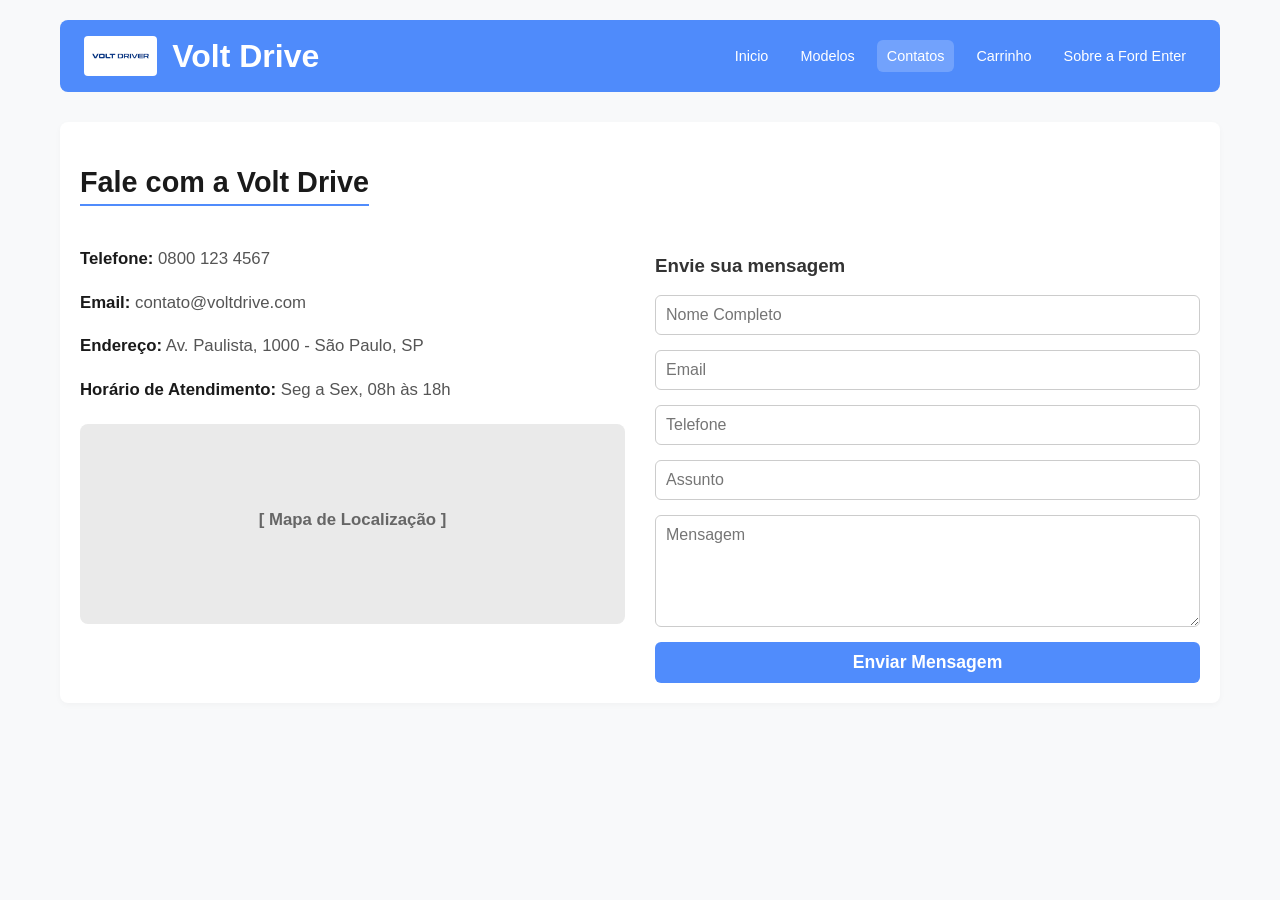
==== contatos.html @ e4ba7c5f "ultima att" ====
<!DOCTYPE html>
<html lang="pt-BR">
<head>
    <meta charset="UTF-8">
    <meta name="viewport" content="width=device-width, initial-scale=1.0">
    <link rel="stylesheet" href="style.css">
    <title>Contatos - Volt Drive</title>
</head>
<body>
    <main class="container"> 
        
        <!-- Cabeçalho Padronizado -->
        <section class="welcome-card"> 
            <div class="links">
                <header style="display: flex; align-items: center; gap: 15px;">
                    <img src="logotipo.jpg" alt="Logo Volt Drive" style="height: 40px; border-radius: 4px;">
                    <h1 id="titulo">Volt Drive</h1>
                </header>

                <nav class="menu-principal">
                    <a href="home.html">Inicio</a>
                    <a href="modelos.css">Modelos</a>
                    <a href="contatos.html" class="active">Contatos</a>
                    <a href="carrinho.html">Carrinho</a>
                    <a href="sobre_ford.html">Sobre a Ford Enter</a>
                </nav>
            </div>
        </section>

        <!-- Seção de Contatos dividida em duas colunas -->
        <section class="informações">
            <h2 class="titulo-secao">Fale com a Volt Drive</h2>
            
            <div style="display: flex; flex-wrap: wrap; gap: 30px; margin-top: 20px;">
                
                <!-- Informações e Mapa (Esquerda) -->
                <div style="flex: 1; min-width: 280px;">
                    <p><strong>Telefone:</strong> 0800 123 4567</p>
                    <p><strong>Email:</strong> contato@voltdrive.com</p>
                    <p><strong>Endereço:</strong> Av. Paulista, 1000 - São Paulo, SP</p>
                    <p><strong>Horário de Atendimento:</strong> Seg a Sex, 08h às 18h</p>
                    
                    <!-- Espaço reservado para o Mapa -->
                    <div style="margin-top: 20px; background-color: #eaeaea; height: 200px; display: flex; justify-content: center; align-items: center; border-radius: 8px;">
                        <p style="color: #666; font-weight: bold;">[ Mapa de Localização ]</p>
                    </div>
                </div>

                <!-- Formulário de Preenchimento (Direita) -->
                <div style="flex: 1; min-width: 280px;">
                    <h3>Envie sua mensagem</h3>
                    <form style="display: flex; flex-direction: column; gap: 15px; margin-top: 15px;">
                        <input type="text" placeholder="Nome Completo" style="padding: 10px; border: 1px solid #ccc; border-radius: 6px; font-family: inherit;">
                        <input type="email" placeholder="Email" style="padding: 10px; border: 1px solid #ccc; border-radius: 6px; font-family: inherit;">
                        <input type="tel" placeholder="Telefone" style="padding: 10px; border: 1px solid #ccc; border-radius: 6px; font-family: inherit;">
                        <input type="text" placeholder="Assunto" style="padding: 10px; border: 1px solid #ccc; border-radius: 6px; font-family: inherit;">
                        <textarea placeholder="Mensagem" rows="5" style="padding: 10px; border: 1px solid #ccc; border-radius: 6px; font-family: inherit; resize: vertical;"></textarea>
                        
                        <button type="button" class="btn-primario">Enviar Mensagem</button>
                    </form>
                </div>
            </div>
        </section>

    </main>
</body>
</html>
---- style.css ----
/* --- 1. VARIÁVEIS GLOBAIS DE CORES E ESTILOS --- */
:root {
    --raio: 8px;
    --cor-primaria: rgba(43, 116, 252, 0.822);
    --cor-primaria-hover: #1a5deb;
    --cor-fundo: #f8f9fa;
    --cor-texto: #333333;
    --cor-branco: #ffffff;
    --cor-cinza-claro: #e9ecef;
    --cor-cinza-texto: #555555;
}

/* --- 2. RESET E TIPOGRAFIA BASE --- */
* {
    box-sizing: border-box;
}

body {
    font-family: Arial, sans-serif;
    background-color: var(--cor-fundo);
    color: var(--cor-texto);
    margin: 0;
    padding: 0;
}

/* Container Principal global para alinhar todas as páginas */
.container {
    padding: 20px;
    display: flex;
    flex-direction: column;
    gap: 30px;
    max-width: 1200px;
    margin: 0 auto;
}

/* --- 3. CABEÇALHO GLOBAL E MENU --- */
.welcome-card {
    width: 100%;
}

.links {
    display: grid;
    grid-template-columns: minmax(180px, 1fr) minmax(0, 2fr);
    align-items: center;
    gap: 24px;
    padding: 16px 24px;
    background-color: var(--cor-primaria);
    border-radius: var(--raio);
}

.links header {
    min-width: 0;
    display: flex;
    align-items: center;
    gap: 15px;
}

.links header img {
    height: 40px;
    border-radius: 4px;
}

#titulo {
    margin: 0;
    color: var(--cor-branco);
    font-size: clamp(1.5rem, 3vw, 2rem);
    line-height: 1.2;
}

.menu-principal {
    display: flex;
    justify-content: flex-end;
    align-items: center;
    flex-wrap: wrap;
    gap: 12px;
}

.menu-principal a {
    color: var(--cor-branco);
    font-size: 0.9rem;
    text-decoration: none;
    padding: 8px 10px;
    border-radius: 6px;
    transition: background-color 0.2s ease, color 0.2s ease;
}

.menu-principal a:hover,
.menu-principal a.active {
    background-color: rgba(255, 255, 255, 0.2);
    color: var(--cor-branco);
}

/* Responsividade do cabeçalho para telas menores */
@media (max-width: 720px) {
    .links {
        grid-template-columns: 1fr;
        gap: 16px;
    }
    .menu-principal {
        justify-content: flex-start;
    }
}

/* --- 4. SEÇÃO HERO / DESTAQUE (Modelos e Promoções) --- */
.reservar-hero {
    display: flex;
    align-items: center;
    justify-content: space-between;
    background-color: var(--cor-branco);
    padding: 40px;
    border-radius: var(--raio);
    box-shadow: 0 4px 12px rgba(0,0,0,0.05);
    flex-wrap: wrap;
    gap: 30px;
}

.texto-reserva {
    flex: 1;
    min-width: 300px;
}

.texto-reserva h2 {
    font-size: 2.2rem;
    margin-bottom: 10px;
    color: #1a1a1a;
}

.texto-reserva p {
    font-size: 1.1rem;
    margin-bottom: 20px;
    color: var(--cor-cinza-texto);
    line-height: 1.5;
}

.imagem-reserva {
    flex: 1;
    min-width: 300px;
    display: flex;
    justify-content: center;
}

.imagem-reserva img {
    width: 100%;
    max-width: 500px;
    border-radius: var(--raio);
    object-fit: cover;
}

/* --- 5. GRIDS E CARDS DE PRODUTOS/ITENS --- */
.titulo-secao {
    margin-bottom: 20px;
    font-size: 1.8rem;
    border-bottom: 2px solid var(--cor-primaria);
    display: inline-block;
    padding-bottom: 5px;
    color: #1a1a1a;
}

.grid-modelos {
    display: flex;
    gap: 20px;
    flex-wrap: wrap;
    justify-content: space-between;
}

.card-carro {
    background-color: var(--cor-branco);
    padding: 20px;
    border-radius: var(--raio);
    flex: 1;
    min-width: 280px;
    box-shadow: 0 4px 10px rgba(0,0,0,0.05);
    text-align: center;
    transition: transform 0.2s ease;
}

.card-carro:hover {
    transform: translateY(-5px);
}

.card-carro img {
    width: 100%;
    border-radius: 4px;
    margin-bottom: 15px;
}

.card-carro h3 {
    margin-bottom: 10px;
    color: #333;
}

.card-carro p {
    margin-bottom: 20px;
    color: #666;
    font-size: 0.9rem;
}

/* --- 6. CAIXAS DE CONTEÚDO E INFORMAÇÕES GERAIS --- */
.informações {
    background-color: var(--cor-branco);
    padding: 20px;
    border-radius: var(--raio);
    box-shadow: 0 2px 6px rgba(0,0,0,0.03);
}

.informações h2 {
    color: #1a1a1a;
    margin-bottom: 10px;
}

.informações p {
    color: var(--cor-cinza-texto);
    font-size: 1.05rem;
    line-height: 1.6;
    margin-top: 10px;
}

.informações strong {
    color: #1a1a1a;
}

/* --- 7. BOTÕES PADRÃO --- */
.btn-primario, .btn-secundario {
    padding: 10px 24px;
    border-radius: 6px;
    font-weight: bold;
    cursor: pointer;
    border: none;
    transition: background-color 0.2s ease, color 0.2s ease;
}

.btn-primario {
    background-color: var(--cor-primaria);
    color: var(--cor-branco);
    font-size: 1.1rem;
}

.btn-primario:hover {
    background-color: var(--cor-primaria-hover);
}

.btn-secundario {
    background-color: transparent;
    border: 2px solid var(--cor-primaria);
    color: var(--cor-primaria);
}

.btn-secundario:hover {
    background-color: var(--cor-primaria);
    color: var(--cor-branco);
}

/* --- 8. FORMULÁRIOS E CAMPOS DE ENTRADA --- */
input[type="text"],
input[type="email"],
input[type="tel"],
textarea {
    width: 100%;
    padding: 10px;
    border: 1px solid #ccc;
    border-radius: 6px;
    font-family: inherit;
    font-size: 1rem;
    box-sizing: border-box;
}

input:focus, textarea:focus {
    outline: none;
    border-color: var(--cor-primaria);
    box-shadow: 0 0 5px rgba(43, 116, 252, 0.3);
}
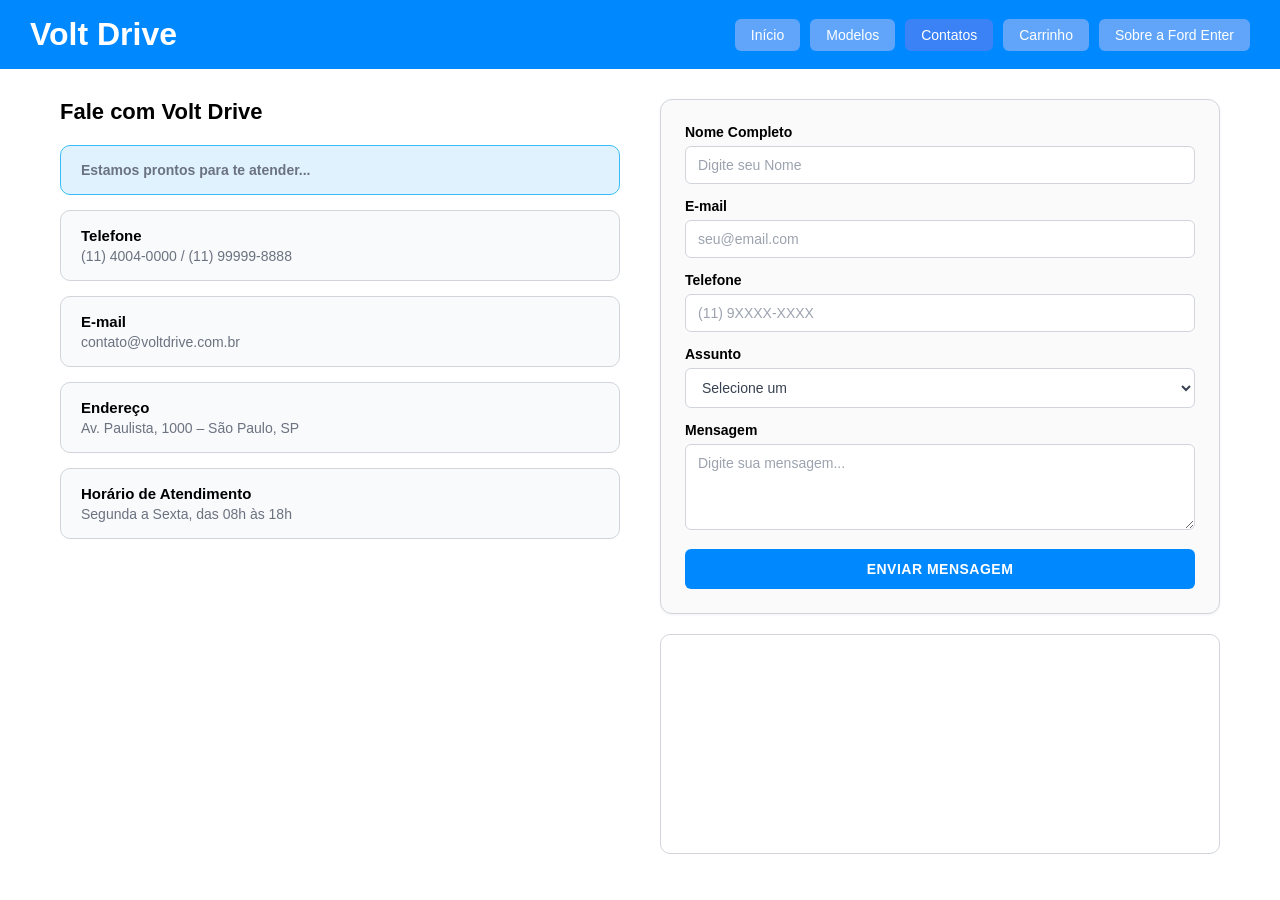
==== commit e501437a: "ATT avaliacao" ====
--- a/contatos.html
+++ b/contatos.html
@@ -1,67 +1,356 @@
 <!DOCTYPE html>
-<html lang="pt-BR">
-<head>
-    <meta charset="UTF-8">
+<!-- saved from url=(0035)http://127.0.0.1:5500/contatos.html -->
+<html lang="en"><head <!doctype="" html=""><meta http-equiv="Content-Type" content="text/html; charset=UTF-8">
+
+
+    
     <meta name="viewport" content="width=device-width, initial-scale=1.0">
-    <link rel="stylesheet" href="style.css">
     <title>Contatos - Volt Drive</title>
+    <style>
+        /* RESET E CONFIGURAÇÕES BÁSICAS */
+        * {
+            margin: 0;
+            padding: 0;
+            box-sizing: border-box;
+            font-family: Arial, Helvetica, sans-serif;
+        }
+
+        body {
+            background-color: #ffffff;
+            color: #000000;
+        }
+
+        /* CABEÇALHO AZUL */
+        header {
+            background-color: #0088ff;
+            padding: 16px 30px;
+            display: flex;
+            justify-content: space-between;
+            align-items: center;
+            width: 100%;
+        }
+
+        header h1 {
+            color: #ffffff;
+            font-family: Arial, Helvetica, sans-serif;
+            font-size: 32px;
+            font-weight: bold;
+        }
+
+        /* MENU DE NAVEGAÇÃO */
+        nav.menu-principal {
+            display: flex;
+            align-items: center;
+            gap: 10px;
+        }
+
+        nav.menu-principal a {
+            color: #ffffff;
+            text-decoration: none;
+            background-color: #60a5fa;
+            padding: 8px 16px;
+            border-radius: 6px;
+            font-size: 14px;
+            font-weight: normal;
+            transition: background-color 0.2s;
+        }
+
+        nav.menu-principal a:hover,
+        nav.menu-principal a.active {
+            background-color: #3b82f6;
+        }
+
+        /* CONTAINER PRINCIPAL EM DUAS COLUNAS */
+        .container {
+            max-width: 1200px;
+            margin: 30px auto;
+            padding: 0 20px;
+            display: grid;
+            grid-template-columns: 1fr 1fr;
+            gap: 40px;
+        }
+
+        /* COLUNA ESQUERDA */
+        .coluna-esquerda {
+            display: flex;
+            flex-direction: column;
+            gap: 15px;
+        }
+
+        .coluna-esquerda h2.titulo-secao {
+            font-size: 22px;
+            font-weight: bold;
+            color: #000000;
+            margin-bottom: 5px;
+        }
+
+        .card {
+            border: 1px solid #d1d5db;
+            border-radius: 10px;
+            padding: 16px 20px;
+            background-color: #f9fafb;
+        }
+
+        .card-destaque {
+            background-color: #e0f2fe;
+            border: 1.5px solid #38bdf8;
+            color: #334155;
+            font-weight: bold;
+        }
+
+        .card h3 {
+            font-size: 15px;
+            color: #000000;
+            margin-bottom: 4px;
+            font-weight: bold;
+        }
+
+        .card p {
+            font-size: 14px;
+            color: #6b7280;
+        }
+
+        /* COLUNA DIREITA */
+        .coluna-direita {
+            display: flex;
+            flex-direction: column;
+            gap: 20px;
+        }
+
+        /* QUADRO COMPLETO DE PREENCHIMENTO */
+        .quadro-preenchimento {
+            border: 1px solid #d1d5db;
+            border-radius: 12px;
+            padding: 24px;
+            background-color: #fafafa;
+            box-shadow: 0 1px 3px rgba(0, 0, 0, 0.05);
+        }
+
+        .form-contato {
+            display: flex;
+            flex-direction: column;
+            gap: 14px;
+        }
+
+        .campo {
+            display: flex;
+            flex-direction: column;
+            gap: 6px;
+        }
+
+        .campo label {
+            font-size: 14px;
+            font-weight: bold;
+            color: #000000;
+        }
+
+        .campo input,
+        .campo select,
+        .campo textarea {
+            width: 100%;
+            padding: 10px 12px;
+            border: 1px solid #d1d5db;
+            border-radius: 6px;
+            font-size: 14px;
+            outline: none;
+            background-color: #ffffff;
+            color: #374151;
+        }
+
+        .campo input::placeholder,
+        .campo textarea::placeholder {
+            color: #9ca3af;
+        }
+
+        .campo input:focus,
+        .campo select:focus,
+        .campo textarea:focus {
+            border-color: #0088ff;
+        }
+
+        .btn-enviar {
+            background-color: #0088ff;
+            color: #ffffff;
+            padding: 12px;
+            border: none;
+            border-radius: 6px;
+            font-size: 14px;
+            font-weight: bold;
+            cursor: pointer;
+            margin-top: 5px;
+            text-transform: uppercase;
+            letter-spacing: 0.5px;
+            transition: background-color 0.2s;
+        }
+
+        .btn-enviar:hover {
+            background-color: #0066cc;
+        }
+
+        /* MAPA */
+        .mapa-box {
+            border: 1px solid #d1d5db;
+            border-radius: 10px;
+            overflow: hidden;
+            height: 220px;
+        }
+
+        .mapa-box iframe {
+            width: 100%;
+            height: 100%;
+            border: 0;
+        }
+
+        /* NOTIFICAÇÃO TOAST */
+        .toast {
+            position: fixed;
+            bottom: 20px;
+            right: 20px;
+            background-color: #10b981;
+            color: white;
+            padding: 12px 20px;
+            border-radius: 6px;
+            font-weight: bold;
+            display: none;
+        }
+
+        /* RESPONSIVIDADE */
+        @media (max-width: 768px) {
+            header {
+                flex-direction: column;
+                gap: 15px;
+            }
+            .container {
+                grid-template-columns: 1fr;
+            }
+        }
+    </style>
+<!-- Code injected by live-server -->
+<script>
+	// <![CDATA[  <-- For SVG support
+	if ('WebSocket' in window) {
+		(function () {
+			function refreshCSS() {
+				var sheets = [].slice.call(document.getElementsByTagName("link"));
+				var head = document.getElementsByTagName("head")[0];
+				for (var i = 0; i < sheets.length; ++i) {
+					var elem = sheets[i];
+					var parent = elem.parentElement || head;
+					parent.removeChild(elem);
+					var rel = elem.rel;
+					if (elem.href && typeof rel != "string" || rel.length == 0 || rel.toLowerCase() == "stylesheet") {
+						var url = elem.href.replace(/(&|\?)_cacheOverride=\d+/, '');
+						elem.href = url + (url.indexOf('?') >= 0 ? '&' : '?') + '_cacheOverride=' + (new Date().valueOf());
+					}
+					parent.appendChild(elem);
+				}
+			}
+			var protocol = window.location.protocol === 'http:' ? 'ws://' : 'wss://';
+			var address = protocol + window.location.host + window.location.pathname + '/ws';
+			var socket = new WebSocket(address);
+			socket.onmessage = function (msg) {
+				if (msg.data == 'reload') window.location.reload();
+				else if (msg.data == 'refreshcss') refreshCSS();
+			};
+			if (sessionStorage && !sessionStorage.getItem('IsThisFirstTime_Log_From_LiveServer')) {
+				console.log('Live reload enabled.');
+				sessionStorage.setItem('IsThisFirstTime_Log_From_LiveServer', true);
+			}
+		})();
+	}
+	else {
+		console.error('Upgrade your browser. This Browser is NOT supported WebSocket for Live-Reloading.');
+	}
+	// ]]>
+</script>
 </head>
 <body>
-    <main class="container"> 
+
+    <!-- CABEÇALHO DA VOLT DRIVE -->
+    <header>
+        <h1>Volt Drive</h1>
         
-        <!-- Cabeçalho Padronizado -->
-        <section class="welcome-card"> 
-            <div class="links">
-                <header style="display: flex; align-items: center; gap: 15px;">
-                    <img src="logotipo.jpg" alt="Logo Volt Drive" style="height: 40px; border-radius: 4px;">
-                    <h1 id="titulo">Volt Drive</h1>
-                </header>
-
-                <nav class="menu-principal">
-                    <a href="home.html">Inicio</a>
-                    <a href="modelos.css">Modelos</a>
-                    <a href="contatos.html" class="active">Contatos</a>
-                    <a href="carrinho.html">Carrinho</a>
-                    <a href="sobre_ford.html">Sobre a Ford Enter</a>
-                </nav>
+        <nav class="menu-principal">
+            <a href="home.html">Início</a>
+            <a href="modelos.html">Modelos</a>
+            <a href="contatos.html" class="active">Contatos</a>
+            <a href="carrinho.html">Carrinho</a>
+            <a href="sobre_ford.html">Sobre a Ford Enter</a>
+        </nav>
+    </header>
+
+    <!-- CONTEÚDO PRINCIPAL (LAYOUT LADO A LADO) -->
+    <main class="container">
+
+        <!-- COLUNA DA ESQUERDA -->
+        <section class="coluna-esquerda">
+            <h2 class="titulo-secao">Fale com Volt Drive</h2>
+
+            <div class="card card-destaque">
+                <p>Estamos prontos para te atender...</p>
+            </div>
+
+            <div class="card">
+                <h3>Telefone</h3>
+                <p>(11) 4004-0000 / (11) 99999-8888</p>
+            </div>
+
+            <div class="card">
+                <h3>E-mail</h3>
+                <p>contato@voltdrive.com.br</p>
+            </div>
+
+            <div class="card">
+                <h3>Endereço</h3>
+                <p>Av. Paulista, 1000 – São Paulo, SP</p>
+            </div>
+
+            <div class="card">
+                <h3>Horário de Atendimento</h3>
+                <p>Segunda a Sexta, das 08h às 18h</p>
             </div>
         </section>
 
-        <!-- Seção de Contatos dividida em duas colunas -->
-        <section class="informações">
-            <h2 class="titulo-secao">Fale com a Volt Drive</h2>
+        <!-- COLUNA DA DIREITA -->
+        <section class="coluna-direita">
             
-            <div style="display: flex; flex-wrap: wrap; gap: 30px; margin-top: 20px;">
-                
-                <!-- Informações e Mapa (Esquerda) -->
-                <div style="flex: 1; min-width: 280px;">
-                    <p><strong>Telefone:</strong> 0800 123 4567</p>
-                    <p><strong>Email:</strong> contato@voltdrive.com</p>
-                    <p><strong>Endereço:</strong> Av. Paulista, 1000 - São Paulo, SP</p>
-                    <p><strong>Horário de Atendimento:</strong> Seg a Sex, 08h às 18h</p>
-                    
-                    <!-- Espaço reservado para o Mapa -->
-                    <div style="margin-top: 20px; background-color: #eaeaea; height: 200px; display: flex; justify-content: center; align-items: center; border-radius: 8px;">
-                        <p style="color: #666; font-weight: bold;">[ Mapa de Localização ]</p>
-                    </div>
-                </div>
-
-                <!-- Formulário de Preenchimento (Direita) -->
-                <div style="flex: 1; min-width: 280px;">
-                    <h3>Envie sua mensagem</h3>
-                    <form style="display: flex; flex-direction: column; gap: 15px; margin-top: 15px;">
-                        <input type="text" placeholder="Nome Completo" style="padding: 10px; border: 1px solid #ccc; border-radius: 6px; font-family: inherit;">
-                        <input type="email" placeholder="Email" style="padding: 10px; border: 1px solid #ccc; border-radius: 6px; font-family: inherit;">
-                        <input type="tel" placeholder="Telefone" style="padding: 10px; border: 1px solid #ccc; border-radius: 6px; font-family: inherit;">
-                        <input type="text" placeholder="Assunto" style="padding: 10px; border: 1px solid #ccc; border-radius: 6px; font-family: inherit;">
-                        <textarea placeholder="Mensagem" rows="5" style="padding: 10px; border: 1px solid #ccc; border-radius: 6px; font-family: inherit; resize: vertical;"></textarea>
-                        
-                        <button type="button" class="btn-primario">Enviar Mensagem</button>
-                    </form>
-                </div>
-            </div>
-        </section>
-
-    </main>
-</body>
-</html>+            <!-- QUADRO COMPLETO DE PREENCHIMENTO DO FORMULÁRIO -->
+            <div class="quadro-preenchimento">
+                <form id="formContato" class="form-contato">
+                    <div class="campo">
+                        <label for="nome">Nome Completo</label>
+                        <input type="text" id="nome" name="nome" placeholder="Digite seu Nome" required="">
+                    </div>
+
+                    <div class="campo">
+                        <label for="email">E-mail</label>
+                        <input type="email" id="email" name="email" placeholder="seu@email.com" required="">
+                    </div>
+
+                    <div class="campo">
+                        <label for="telefone">Telefone</label>
+                        <input type="tel" id="telefone" name="telefone" placeholder="(11) 9XXXX-XXXX">
+                    </div>
+
+                    <div class="campo">
+                        <label for="assunto">Assunto</label>
+                        <select id="assunto" name="assunto" required="">
+                            <option value="" disabled="" selected="">Selecione um</option>
+                            <option value="duvidas">Dúvidas Gerais</option>
+                            <option value="vendas">Vendas / Modelos</option>
+                            <option value="suporte">Suporte Técnico</option>
+                        </select>
+                    </div>
+
+                    <div class="campo">
+                        <label for="mensagem">Mensagem</label>
+                        <textarea id="mensagem" name="mensagem" rows="4" placeholder="Digite sua mensagem..." required=""></textarea>
+                    </div>
+
+                    <button type="submit" class="btn-enviar">ENVIAR MENSAGEM</button>
+                </form>
+            </div>
+
+            <!-- ÁREA DO MAPA -->
+            <div class="mapa-box">
+                </div></section></main></body></html>
